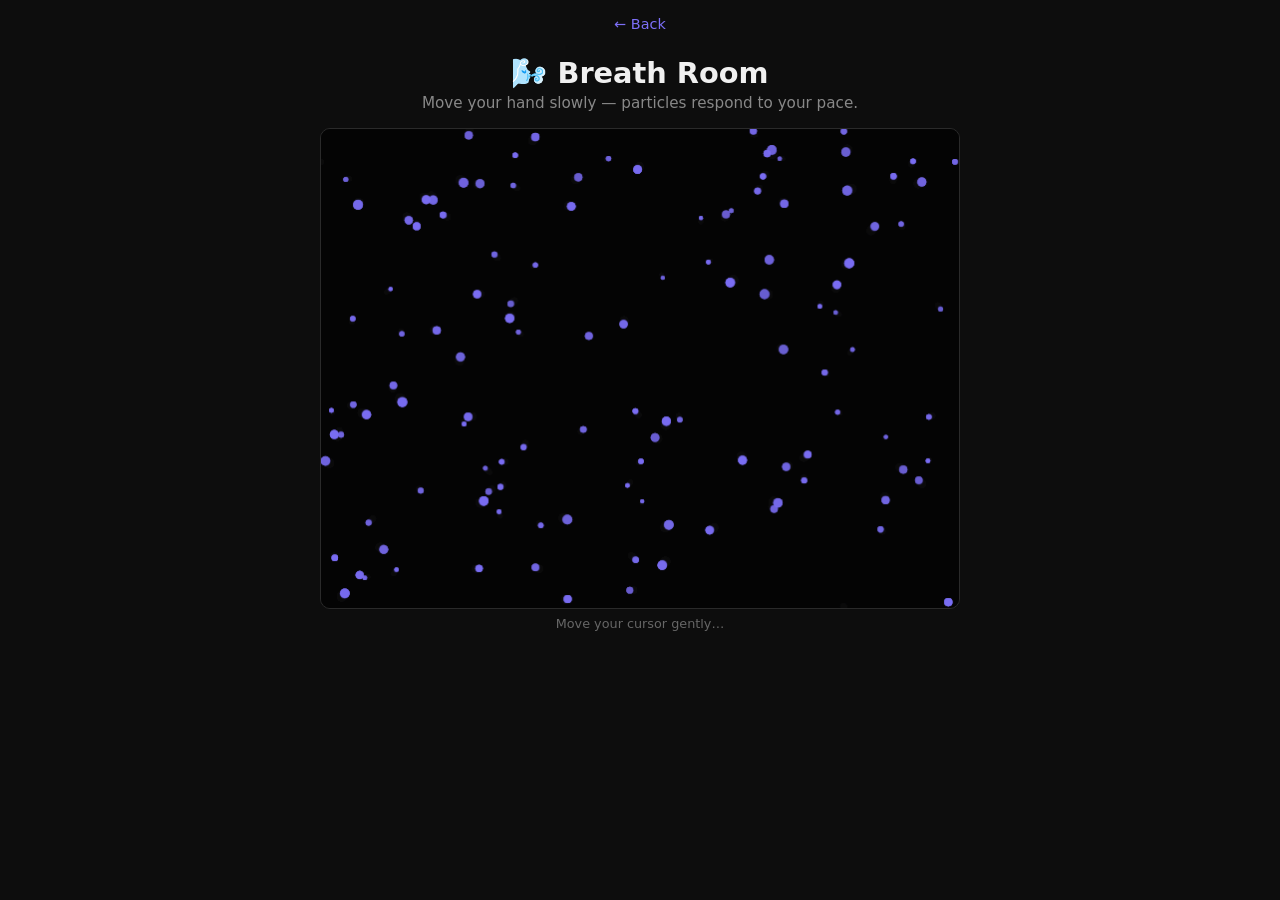
==== experiments/breath-room.html @ 1d00eb79 "Initial commit: full gesture-controlled-ui project scaffold" ====
<!DOCTYPE html>
<html lang="en">
<head>
  <meta charset="UTF-8" />
  <meta name="viewport" content="width=device-width, initial-scale=1.0" />
  <title>Breath Room · gesture-controlled-ui</title>
  <link rel="stylesheet" href="../assets/css/experiment.css" />
</head>
<body>
  <nav><a href="../index.html">← Back</a></nav>
  <h1>🌬️ Breath Room</h1>
  <p class="subtitle">Move your hand slowly — particles respond to your pace.</p>

  <div id="stage" style="height:480px">
    <canvas id="canvas" width="640" height="480"></canvas>
  </div>
  <p id="status">Move your cursor gently…</p>

  <script type="module">
    const canvas = document.getElementById('canvas');
    const ctx    = canvas.getContext('2d');

    const W = canvas.width, H = canvas.height;
    const PARTICLE_COUNT = 120;
    let mouseX = W/2, mouseY = H/2, speed = 0;

    const particles = Array.from({ length: PARTICLE_COUNT }, () => ({
      x: Math.random() * W,
      y: Math.random() * H,
      vx: (Math.random() - 0.5) * 0.4,
      vy: (Math.random() - 0.5) * 0.4,
      r: 2 + Math.random() * 3,
      alpha: 0.4 + Math.random() * 0.5
    }));

    canvas.addEventListener('pointermove', e => {
      const rect = canvas.getBoundingClientRect();
      const nx = e.clientX - rect.left;
      const ny = e.clientY - rect.top;
      const dx = nx - mouseX, dy = ny - mouseY;
      speed = Math.sqrt(dx*dx + dy*dy);
      mouseX = nx; mouseY = ny;
    });

    function draw() {
      ctx.fillStyle = 'rgba(13,13,13,0.15)';
      ctx.fillRect(0, 0, W, H);

      const influence = Math.min(speed * 0.05, 2);

      particles.forEach(p => {
        const dx = mouseX - p.x, dy = mouseY - p.y;
        const dist = Math.sqrt(dx*dx + dy*dy) || 1;
        p.vx += (dx / dist) * influence * 0.02;
        p.vy += (dy / dist) * influence * 0.02;
        p.vx *= 0.97; p.vy *= 0.97;
        p.x += p.vx; p.y += p.vy;
        if (p.x < 0) p.x = W; if (p.x > W) p.x = 0;
        if (p.y < 0) p.y = H; if (p.y > H) p.y = 0;

        ctx.beginPath();
        ctx.arc(p.x, p.y, p.r, 0, Math.PI * 2);
        ctx.fillStyle = `rgba(124,111,247,${p.alpha})`;
        ctx.fill();
      });

      speed *= 0.9;
      requestAnimationFrame(draw);
    }
    draw();
  </script>
</body>
</html>
---- assets/css/experiment.css ----
*, *::before, *::after { box-sizing: border-box; margin: 0; padding: 0; }

body {
  font-family: 'Segoe UI', system-ui, sans-serif;
  background: #0d0d0d;
  color: #f0f0f0;
  display: flex;
  flex-direction: column;
  align-items: center;
  min-height: 100vh;
}

nav a {
  display: inline-block;
  margin: 1rem;
  color: #7c6ff7;
  text-decoration: none;
  font-size: 0.9rem;
}

h1 { font-size: 1.8rem; margin: 0.5rem 0 0.25rem; }
p.subtitle { color: #888; font-size: 0.95rem; margin-bottom: 1rem; }

#stage {
  position: relative;
  width: 640px;
  max-width: 98vw;
}

#webcam, #canvas {
  position: absolute;
  top: 0; left: 0;
  width: 100%;
  height: auto;
  border-radius: 10px;
}

#webcam { opacity: 0; pointer-events: none; }

#canvas { border: 1px solid #2a2a2a; }

#status {
  margin-top: 8px;
  font-size: 0.8rem;
  color: #666;
  text-align: center;
}
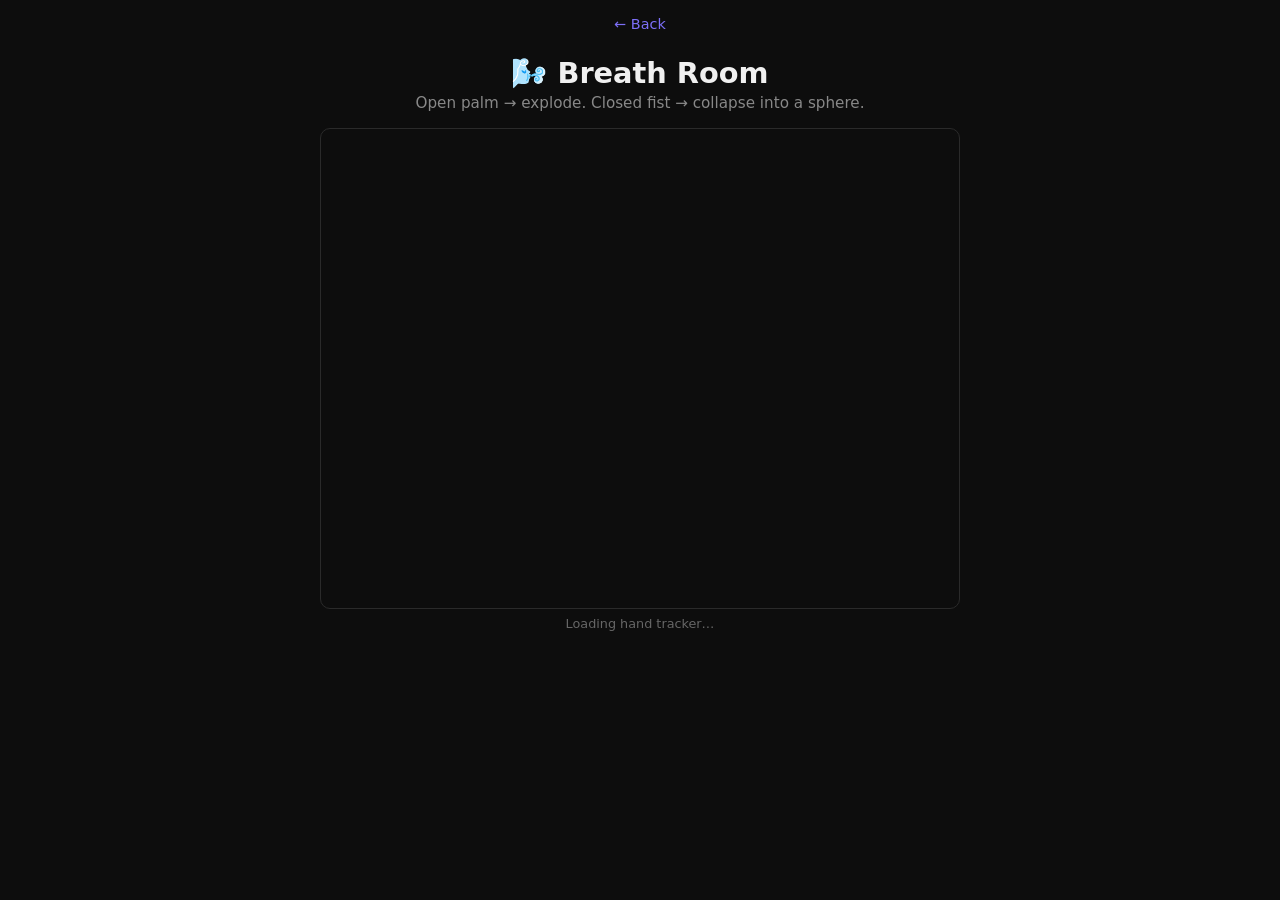
==== commit d21b352a: "feat: breath-room — open palm explodes particles, closed fist pulls them into a sphere" ====
--- a/experiments/breath-room.html
+++ b/experiments/breath-room.html
@@ -9,65 +9,170 @@
 <body>
   <nav><a href="../index.html">← Back</a></nav>
   <h1>🌬️ Breath Room</h1>
-  <p class="subtitle">Move your hand slowly — particles respond to your pace.</p>
+  <p class="subtitle">Open palm → explode. Closed fist → collapse into a sphere.</p>
 
-  <div id="stage" style="height:480px">
-    <canvas id="canvas" width="640" height="480"></canvas>
+  <div id="stage" style="height:480px; position:relative">
+    <video id="webcam" width="640" height="480" playsinline muted
+           style="position:absolute;opacity:0;pointer-events:none"></video>
+    <canvas id="canvas" width="640" height="480"
+            style="position:absolute;border-radius:10px;border:1px solid #2a2a2a"></canvas>
   </div>
-  <p id="status">Move your cursor gently…</p>
+  <p id="status">Loading hand tracker…</p>
 
   <script type="module">
+    import { startWebcam } from '../assets/js/webcam.js';
+    import { initHandTracker, detectHands, palmCenter } from '../assets/js/hand-tracker.js';
+
+    const video  = document.getElementById('webcam');
     const canvas = document.getElementById('canvas');
     const ctx    = canvas.getContext('2d');
+    const status = document.getElementById('status');
+    const W = canvas.width, H = canvas.height;
+    const COUNT = 180;
 
-    const W = canvas.width, H = canvas.height;
-    const PARTICLE_COUNT = 120;
-    let mouseX = W/2, mouseY = H/2, speed = 0;
+    // Sphere home position
+    const CX = W / 2, CY = H / 2;
 
-    const particles = Array.from({ length: PARTICLE_COUNT }, () => ({
-      x: Math.random() * W,
-      y: Math.random() * H,
-      vx: (Math.random() - 0.5) * 0.4,
-      vy: (Math.random() - 0.5) * 0.4,
-      r: 2 + Math.random() * 3,
-      alpha: 0.4 + Math.random() * 0.5
-    }));
-
-    canvas.addEventListener('pointermove', e => {
-      const rect = canvas.getBoundingClientRect();
-      const nx = e.clientX - rect.left;
-      const ny = e.clientY - rect.top;
-      const dx = nx - mouseX, dy = ny - mouseY;
-      speed = Math.sqrt(dx*dx + dy*dy);
-      mouseX = nx; mouseY = ny;
+    const particles = Array.from({ length: COUNT }, (_, i) => {
+      const angle = (i / COUNT) * Math.PI * 2;
+      const radius = 10 + Math.random() * 20;
+      return {
+        x: CX + Math.cos(angle) * radius,
+        y: CY + Math.sin(angle) * radius,
+        vx: 0, vy: 0,
+        r: 1.8 + Math.random() * 2.5,
+        alpha: 0.5 + Math.random() * 0.45,
+        // home coords for sphere pull
+        hx: CX + Math.cos(angle) * (30 + Math.random() * 50),
+        hy: CY + Math.sin(angle) * (30 + Math.random() * 50)
+      };
     });
 
-    function draw() {
-      ctx.fillStyle = 'rgba(13,13,13,0.15)';
-      ctx.fillRect(0, 0, W, H);
+    /**
+     * Openness score 0-1.
+     * Uses avg distance of fingertips (4,8,12,16,20) from palm base (0).
+     * Open hand ≈ high distance → score near 1.
+     * Closed fist ≈ low distance → score near 0.
+     */
+    function handOpenness(landmarks, w, h) {
+      if (!landmarks.length) return null;
+      const base = landmarks[0];
+      const tips = [4, 8, 12, 16, 20];
+      const avg = tips.reduce((sum, id) => {
+        const dx = (landmarks[id].x - base.x) * w;
+        const dy = (landmarks[id].y - base.y) * h;
+        return sum + Math.sqrt(dx * dx + dy * dy);
+      }, 0) / tips.length;
+      // ~180px = fully open, ~50px = fist
+      return Math.min(Math.max((avg - 50) / 130, 0), 1);
+    }
 
-      const influence = Math.min(speed * 0.05, 2);
+    let palmX = CX, palmY = CY;
+    let openness = 0.5; // default neutral
 
-      particles.forEach(p => {
-        const dx = mouseX - p.x, dy = mouseY - p.y;
-        const dist = Math.sqrt(dx*dx + dy*dy) || 1;
-        p.vx += (dx / dist) * influence * 0.02;
-        p.vy += (dy / dist) * influence * 0.02;
-        p.vx *= 0.97; p.vy *= 0.97;
-        p.x += p.vx; p.y += p.vy;
-        if (p.x < 0) p.x = W; if (p.x > W) p.x = 0;
-        if (p.y < 0) p.y = H; if (p.y > H) p.y = 0;
+    async function main() {
+      await startWebcam(video);
+      await initHandTracker();
+      status.textContent = '✋ Open palm to scatter · make a fist to pull back';
 
-        ctx.beginPath();
-        ctx.arc(p.x, p.y, p.r, 0, Math.PI * 2);
-        ctx.fillStyle = `rgba(124,111,247,${p.alpha})`;
-        ctx.fill();
+      function loop() {
+        const landmarks = detectHands(video);
+        const palm = palmCenter(landmarks, W, H);
+
+        if (palm) {
+          palmX = W - palm.x; // mirror
+          palmY = palm.y;
+          const o = handOpenness(landmarks, W, H);
+          if (o !== null) openness = openness * 0.85 + o * 0.15; // smooth
+        }
+
+        ctx.fillStyle = 'rgba(13,13,13,0.18)';
+        ctx.fillRect(0, 0, W, H);
+
+        particles.forEach(p => {
+          if (openness > 0.55) {
+            // OPEN — explode outward from palm
+            const dx = p.x - palmX, dy = p.y - palmY;
+            const dist = Math.sqrt(dx * dx + dy * dy) || 1;
+            const force = (openness - 0.55) * 3.5;
+            p.vx += (dx / dist) * force;
+            p.vy += (dy / dist) * force;
+          } else {
+            // CLOSED — pull toward home sphere position
+            const dx = p.hx - p.x, dy = p.hy - p.y;
+            const force = (0.55 - openness) * 4.5;
+            p.vx += dx * 0.015 * force;
+            p.vy += dy * 0.015 * force;
+          }
+
+          p.vx *= 0.93;
+          p.vy *= 0.93;
+          p.x += p.vx;
+          p.y += p.vy;
+
+          // Wrap edges
+          if (p.x < 0) p.x = W; if (p.x > W) p.x = 0;
+          if (p.y < 0) p.y = H; if (p.y > H) p.y = 0;
+
+          // Color shifts with openness
+          const hue = openness > 0.55
+            ? `200, 90%, 65%`   // cool blue-cyan when open
+            : `270, 80%, 65%`;  // purple when closed
+          ctx.beginPath();
+          ctx.arc(p.x, p.y, p.r, 0, Math.PI * 2);
+          ctx.fillStyle = `hsla(${hue}, ${p.alpha})`;
+          ctx.fill();
+        });
+
+        // Draw openness indicator
+        ctx.font = '13px monospace';
+        ctx.fillStyle = '#555';
+        ctx.fillText(openness > 0.55 ? '🤚 open' : '✊ closed', 12, H - 14);
+
+        requestAnimationFrame(loop);
+      }
+      loop();
+    }
+
+    // Mouse fallback: click to toggle open/closed, move to reposition
+    main().catch(err => {
+      status.textContent = '⚠ ' + err.message + ' — click to toggle open/closed, move to reposition';
+      let toggled = false;
+      canvas.addEventListener('click', () => {
+        toggled = !toggled;
+        openness = toggled ? 1 : 0;
       });
-
-      speed *= 0.9;
-      requestAnimationFrame(draw);
-    }
-    draw();
+      canvas.addEventListener('pointermove', e => {
+        const r = canvas.getBoundingClientRect();
+        palmX = e.clientX - r.left;
+        palmY = e.clientY - r.top;
+      });
+      (function loop() {
+        ctx.fillStyle = 'rgba(13,13,13,0.18)';
+        ctx.fillRect(0, 0, W, H);
+        particles.forEach(p => {
+          if (openness > 0.55) {
+            const dx = p.x - palmX, dy = p.y - palmY;
+            const dist = Math.sqrt(dx*dx+dy*dy)||1;
+            p.vx += (dx/dist)*(openness-0.55)*3.5;
+            p.vy += (dy/dist)*(openness-0.55)*3.5;
+          } else {
+            p.vx += (p.hx - p.x)*0.015*(0.55-openness)*4.5;
+            p.vy += (p.hy - p.y)*0.015*(0.55-openness)*4.5;
+          }
+          p.vx *= 0.93; p.vy *= 0.93;
+          p.x += p.vx; p.y += p.vy;
+          if(p.x<0)p.x=W; if(p.x>W)p.x=0;
+          if(p.y<0)p.y=H; if(p.y>H)p.y=0;
+          const hue = openness > 0.55 ? '200,90%,65%' : '270,80%,65%';
+          ctx.beginPath(); ctx.arc(p.x,p.y,p.r,0,Math.PI*2);
+          ctx.fillStyle = `hsla(${hue},${p.alpha})`; ctx.fill();
+        });
+        ctx.font='13px monospace'; ctx.fillStyle='#555';
+        ctx.fillText(openness>0.55?'🤚 open':'✊ closed',12,H-14);
+        requestAnimationFrame(loop);
+      })();
+    });
   </script>
 </body>
 </html>
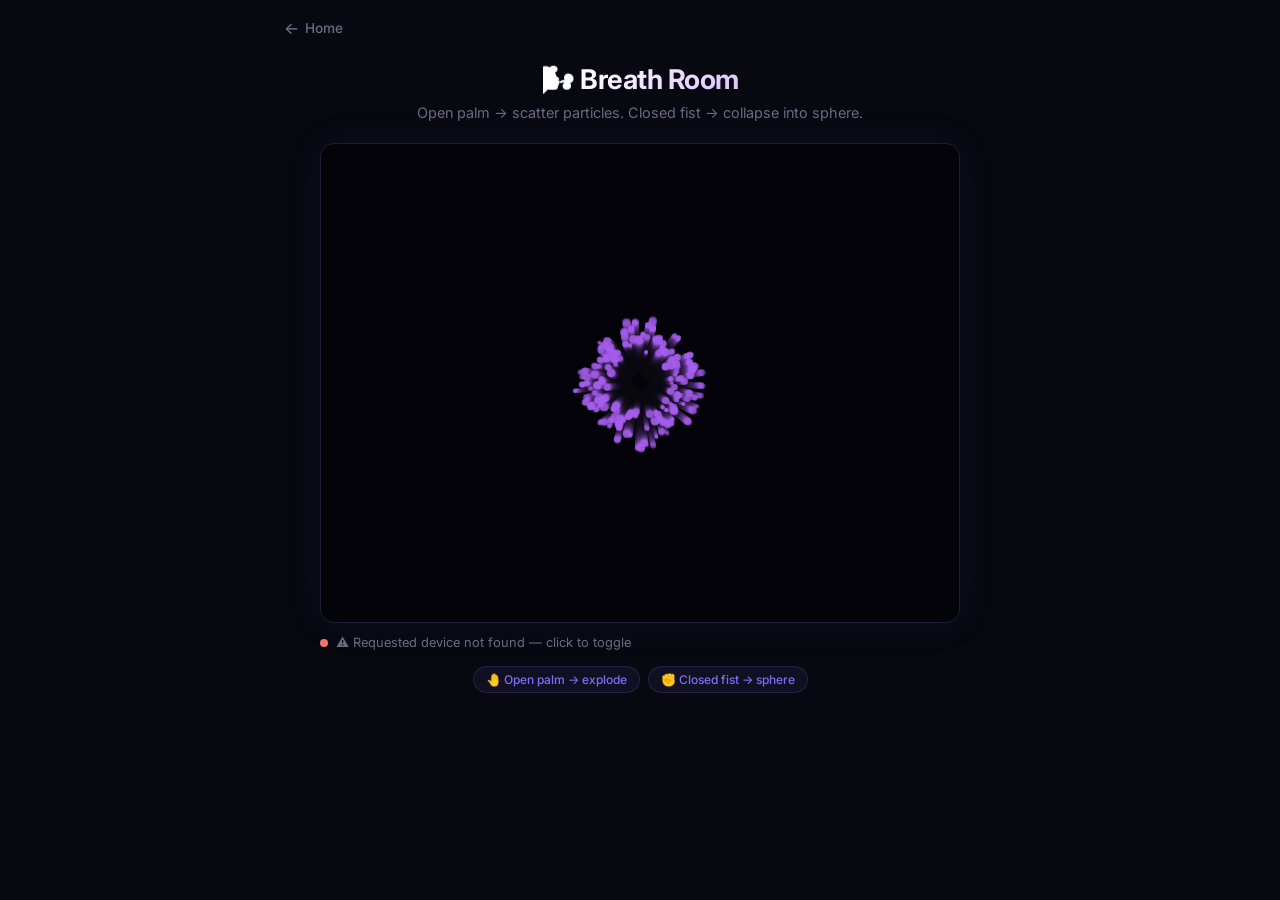
==== commit 4dabf038: "fix+redesign: add hand-tracker.js, wire MediaPipe on all experiments, full UI overhaul" ====
--- a/experiments/breath-room.html
+++ b/experiments/breath-room.html
@@ -4,174 +4,97 @@
   <meta charset="UTF-8" />
   <meta name="viewport" content="width=device-width, initial-scale=1.0" />
   <title>Breath Room · gesture-controlled-ui</title>
+  <link rel="preconnect" href="https://fonts.googleapis.com">
+  <link href="https://fonts.googleapis.com/css2?family=Inter:wght@400;500;600;700&display=swap" rel="stylesheet">
   <link rel="stylesheet" href="../assets/css/experiment.css" />
 </head>
 <body>
-  <nav><a href="../index.html">← Back</a></nav>
-  <h1>🌬️ Breath Room</h1>
-  <p class="subtitle">Open palm → explode. Closed fist → collapse into a sphere.</p>
+  <nav><a href="../index.html">Home</a></nav>
+  <div class="exp-header">
+    <h1>🌬️ Breath Room</h1>
+    <p>Open palm → scatter particles. Closed fist → collapse into sphere.</p>
+  </div>
 
-  <div id="stage" style="height:480px; position:relative">
-    <video id="webcam" width="640" height="480" playsinline muted
-           style="position:absolute;opacity:0;pointer-events:none"></video>
-    <canvas id="canvas" width="640" height="480"
-            style="position:absolute;border-radius:10px;border:1px solid #2a2a2a"></canvas>
+  <div id="stage">
+    <video id="webcam" playsinline muted></video>
+    <canvas id="canvas" class="layer"></canvas>
   </div>
-  <p id="status">Loading hand tracker…</p>
+
+  <div id="status-bar">
+    <div class="status-dot loading" id="dot"></div>
+    <span id="status">Loading MediaPipe…</span>
+  </div>
+
+  <div class="hints">
+    <span class="hint">🤚 Open palm → explode</span>
+    <span class="hint">✊ Closed fist → sphere</span>
+  </div>
 
   <script type="module">
     import { startWebcam } from '../assets/js/webcam.js';
-    import { initHandTracker, detectHands, palmCenter } from '../assets/js/hand-tracker.js';
+    import { initHandTracker, detectHands, palmCenter, handOpenness } from '../assets/js/hand-tracker.js';
 
     const video  = document.getElementById('webcam');
     const canvas = document.getElementById('canvas');
-    const ctx    = canvas.getContext('2d');
+    const dot    = document.getElementById('dot');
     const status = document.getElementById('status');
-    const W = canvas.width, H = canvas.height;
-    const COUNT = 180;
+    const stage  = document.getElementById('stage');
+    const W = stage.offsetWidth || 640, H = stage.offsetHeight || 480;
+    canvas.width = W; canvas.height = H;
+    video.width = W; video.height = H;
+    const ctx = canvas.getContext('2d');
+    const COUNT = 180, CX = W/2, CY = H/2;
 
-    // Sphere home position
-    const CX = W / 2, CY = H / 2;
-
-    const particles = Array.from({ length: COUNT }, (_, i) => {
-      const angle = (i / COUNT) * Math.PI * 2;
-      const radius = 10 + Math.random() * 20;
-      return {
-        x: CX + Math.cos(angle) * radius,
-        y: CY + Math.sin(angle) * radius,
-        vx: 0, vy: 0,
-        r: 1.8 + Math.random() * 2.5,
-        alpha: 0.5 + Math.random() * 0.45,
-        // home coords for sphere pull
-        hx: CX + Math.cos(angle) * (30 + Math.random() * 50),
-        hy: CY + Math.sin(angle) * (30 + Math.random() * 50)
-      };
+    const particles = Array.from({length:COUNT},(_,i)=>{
+      const a=(i/COUNT)*Math.PI*2, rad=10+Math.random()*20;
+      return { x:CX+Math.cos(a)*rad, y:CY+Math.sin(a)*rad, vx:0, vy:0,
+               r:1.8+Math.random()*2.5, alpha:0.5+Math.random()*0.45,
+               hx:CX+Math.cos(a)*(30+Math.random()*50), hy:CY+Math.sin(a)*(30+Math.random()*50) };
     });
 
-    /**
-     * Openness score 0-1.
-     * Uses avg distance of fingertips (4,8,12,16,20) from palm base (0).
-     * Open hand ≈ high distance → score near 1.
-     * Closed fist ≈ low distance → score near 0.
-     */
-    function handOpenness(landmarks, w, h) {
-      if (!landmarks.length) return null;
-      const base = landmarks[0];
-      const tips = [4, 8, 12, 16, 20];
-      const avg = tips.reduce((sum, id) => {
-        const dx = (landmarks[id].x - base.x) * w;
-        const dy = (landmarks[id].y - base.y) * h;
-        return sum + Math.sqrt(dx * dx + dy * dy);
-      }, 0) / tips.length;
-      // ~180px = fully open, ~50px = fist
-      return Math.min(Math.max((avg - 50) / 130, 0), 1);
+    let palmX=CX, palmY=CY, openness=0.5;
+    function setStatus(msg,state){status.textContent=msg;dot.className='status-dot '+state;}
+
+    function runParticles() {
+      ctx.fillStyle='rgba(8,8,16,0.18)'; ctx.fillRect(0,0,W,H);
+      particles.forEach(p=>{
+        if(openness>0.55){
+          const dx=p.x-palmX,dy=p.y-palmY,dist=Math.sqrt(dx*dx+dy*dy)||1,force=(openness-0.55)*3.5;
+          p.vx+=(dx/dist)*force; p.vy+=(dy/dist)*force;
+        } else {
+          const force=(0.55-openness)*4.5;
+          p.vx+=(p.hx-p.x)*0.015*force; p.vy+=(p.hy-p.y)*0.015*force;
+        }
+        p.vx*=0.93; p.vy*=0.93; p.x+=p.vx; p.y+=p.vy;
+        if(p.x<0)p.x=W; if(p.x>W)p.x=0; if(p.y<0)p.y=H; if(p.y>H)p.y=0;
+        const hue=openness>0.55?'200,90%,65%':'270,80%,65%';
+        ctx.beginPath(); ctx.arc(p.x,p.y,p.r,0,Math.PI*2);
+        ctx.fillStyle=`hsla(${hue},${p.alpha})`; ctx.fill();
+      });
     }
 
-    let palmX = CX, palmY = CY;
-    let openness = 0.5; // default neutral
-
     async function main() {
+      setStatus('Requesting webcam…','loading');
       await startWebcam(video);
+      setStatus('Loading hand model…','loading');
       await initHandTracker();
-      status.textContent = '✋ Open palm to scatter · make a fist to pull back';
-
-      function loop() {
-        const landmarks = detectHands(video);
-        const palm = palmCenter(landmarks, W, H);
-
-        if (palm) {
-          palmX = W - palm.x; // mirror
-          palmY = palm.y;
-          const o = handOpenness(landmarks, W, H);
-          if (o !== null) openness = openness * 0.85 + o * 0.15; // smooth
-        }
-
-        ctx.fillStyle = 'rgba(13,13,13,0.18)';
-        ctx.fillRect(0, 0, W, H);
-
-        particles.forEach(p => {
-          if (openness > 0.55) {
-            // OPEN — explode outward from palm
-            const dx = p.x - palmX, dy = p.y - palmY;
-            const dist = Math.sqrt(dx * dx + dy * dy) || 1;
-            const force = (openness - 0.55) * 3.5;
-            p.vx += (dx / dist) * force;
-            p.vy += (dy / dist) * force;
-          } else {
-            // CLOSED — pull toward home sphere position
-            const dx = p.hx - p.x, dy = p.hy - p.y;
-            const force = (0.55 - openness) * 4.5;
-            p.vx += dx * 0.015 * force;
-            p.vy += dy * 0.015 * force;
-          }
-
-          p.vx *= 0.93;
-          p.vy *= 0.93;
-          p.x += p.vx;
-          p.y += p.vy;
-
-          // Wrap edges
-          if (p.x < 0) p.x = W; if (p.x > W) p.x = 0;
-          if (p.y < 0) p.y = H; if (p.y > H) p.y = 0;
-
-          // Color shifts with openness
-          const hue = openness > 0.55
-            ? `200, 90%, 65%`   // cool blue-cyan when open
-            : `270, 80%, 65%`;  // purple when closed
-          ctx.beginPath();
-          ctx.arc(p.x, p.y, p.r, 0, Math.PI * 2);
-          ctx.fillStyle = `hsla(${hue}, ${p.alpha})`;
-          ctx.fill();
-        });
-
-        // Draw openness indicator
-        ctx.font = '13px monospace';
-        ctx.fillStyle = '#555';
-        ctx.fillText(openness > 0.55 ? '🤚 open' : '✊ closed', 12, H - 14);
-
+      setStatus('Ready — show your hand!','ready');
+      function loop(){
+        const lm=detectHands(video);
+        const palm=palmCenter(lm,W,H);
+        if(palm){ palmX=W-palm.x; palmY=palm.y; const o=handOpenness(lm,W,H); if(o!==null) openness=openness*0.85+o*0.15; }
+        runParticles();
         requestAnimationFrame(loop);
       }
       loop();
     }
 
-    // Mouse fallback: click to toggle open/closed, move to reposition
-    main().catch(err => {
-      status.textContent = '⚠ ' + err.message + ' — click to toggle open/closed, move to reposition';
-      let toggled = false;
-      canvas.addEventListener('click', () => {
-        toggled = !toggled;
-        openness = toggled ? 1 : 0;
-      });
-      canvas.addEventListener('pointermove', e => {
-        const r = canvas.getBoundingClientRect();
-        palmX = e.clientX - r.left;
-        palmY = e.clientY - r.top;
-      });
-      (function loop() {
-        ctx.fillStyle = 'rgba(13,13,13,0.18)';
-        ctx.fillRect(0, 0, W, H);
-        particles.forEach(p => {
-          if (openness > 0.55) {
-            const dx = p.x - palmX, dy = p.y - palmY;
-            const dist = Math.sqrt(dx*dx+dy*dy)||1;
-            p.vx += (dx/dist)*(openness-0.55)*3.5;
-            p.vy += (dy/dist)*(openness-0.55)*3.5;
-          } else {
-            p.vx += (p.hx - p.x)*0.015*(0.55-openness)*4.5;
-            p.vy += (p.hy - p.y)*0.015*(0.55-openness)*4.5;
-          }
-          p.vx *= 0.93; p.vy *= 0.93;
-          p.x += p.vx; p.y += p.vy;
-          if(p.x<0)p.x=W; if(p.x>W)p.x=0;
-          if(p.y<0)p.y=H; if(p.y>H)p.y=0;
-          const hue = openness > 0.55 ? '200,90%,65%' : '270,80%,65%';
-          ctx.beginPath(); ctx.arc(p.x,p.y,p.r,0,Math.PI*2);
-          ctx.fillStyle = `hsla(${hue},${p.alpha})`; ctx.fill();
-        });
-        ctx.font='13px monospace'; ctx.fillStyle='#555';
-        ctx.fillText(openness>0.55?'🤚 open':'✊ closed',12,H-14);
-        requestAnimationFrame(loop);
-      })();
+    main().catch(err=>{
+      setStatus('⚠️ '+err.message+' — click to toggle','error');
+      let tog=false;
+      canvas.addEventListener('click',()=>{ tog=!tog; openness=tog?1:0; });
+      canvas.addEventListener('pointermove',e=>{ const r=canvas.getBoundingClientRect(); palmX=e.clientX-r.left; palmY=e.clientY-r.top; });
+      (function loop(){ runParticles(); requestAnimationFrame(loop); })();
     });
   </script>
 </body>
--- a/assets/css/experiment.css
+++ b/assets/css/experiment.css
@@ -1,47 +1,152 @@
+/* === Reset & Tokens === */
 *, *::before, *::after { box-sizing: border-box; margin: 0; padding: 0; }
 
+:root {
+  --bg: #080810;
+  --surface: #0f0f1a;
+  --border: #1e1e35;
+  --accent: #7c6ff7;
+  --accent2: #b06ef5;
+  --text: #e8e8f0;
+  --muted: #6b6b85;
+  --radius: 14px;
+}
+
+html, body {
+  height: 100%;
+  font-family: 'Inter', 'Segoe UI', system-ui, sans-serif;
+  background: var(--bg);
+  color: var(--text);
+}
+
 body {
-  font-family: 'Segoe UI', system-ui, sans-serif;
-  background: #0d0d0d;
-  color: #f0f0f0;
   display: flex;
   flex-direction: column;
   align-items: center;
   min-height: 100vh;
+  padding-bottom: 3rem;
+}
+
+/* === Nav === */
+nav {
+  width: 100%;
+  max-width: 760px;
+  padding: 1.1rem 1.5rem;
+  display: flex;
+  align-items: center;
+  gap: 0.6rem;
 }
 
 nav a {
-  display: inline-block;
-  margin: 1rem;
-  color: #7c6ff7;
+  display: inline-flex;
+  align-items: center;
+  gap: 0.35rem;
+  color: var(--muted);
   text-decoration: none;
-  font-size: 0.9rem;
+  font-size: 0.85rem;
+  font-weight: 500;
+  transition: color 0.18s;
+}
+nav a:hover { color: var(--accent); }
+
+nav a::before { content: '\2190'; font-size: 1rem; }
+
+/* === Header === */
+.exp-header {
+  text-align: center;
+  padding: 0.5rem 1rem 1.25rem;
+  width: 100%;
+  max-width: 760px;
 }
 
-h1 { font-size: 1.8rem; margin: 0.5rem 0 0.25rem; }
-p.subtitle { color: #888; font-size: 0.95rem; margin-bottom: 1rem; }
+.exp-header h1 {
+  font-size: 1.7rem;
+  font-weight: 700;
+  letter-spacing: -0.5px;
+  background: linear-gradient(135deg, #fff 40%, var(--accent2) 100%);
+  -webkit-background-clip: text;
+  -webkit-text-fill-color: transparent;
+  background-clip: text;
+}
 
+.exp-header p {
+  color: var(--muted);
+  font-size: 0.9rem;
+  margin-top: 0.35rem;
+  line-height: 1.5;
+}
+
+/* === Stage === */
 #stage {
   position: relative;
   width: 640px;
-  max-width: 98vw;
+  max-width: calc(100vw - 2rem);
+  aspect-ratio: 4/3;
+  border-radius: var(--radius);
+  overflow: hidden;
+  border: 1px solid var(--border);
+  box-shadow: 0 0 40px rgba(124,111,247,0.08);
+  background: #0a0a14;
 }
 
-#webcam, #canvas {
+#stage video,
+#stage canvas,
+#stage .layer {
   position: absolute;
   top: 0; left: 0;
-  width: 100%;
-  height: auto;
-  border-radius: 10px;
+  width: 100%; height: 100%;
+  border-radius: var(--radius);
 }
 
 #webcam { opacity: 0; pointer-events: none; }
 
-#canvas { border: 1px solid #2a2a2a; }
+/* === Status bar === */
+#status-bar {
+  margin-top: 0.75rem;
+  width: 640px;
+  max-width: calc(100vw - 2rem);
+  display: flex;
+  align-items: center;
+  gap: 0.5rem;
+  font-size: 0.8rem;
+  color: var(--muted);
+}
 
-#status {
-  margin-top: 8px;
-  font-size: 0.8rem;
-  color: #666;
-  text-align: center;
+.status-dot {
+  width: 8px; height: 8px;
+  border-radius: 50%;
+  background: var(--muted);
+  flex-shrink: 0;
+  transition: background 0.3s;
 }
+.status-dot.ready { background: #4ade80; box-shadow: 0 0 8px #4ade8088; }
+.status-dot.error { background: #f87171; }
+.status-dot.loading { background: var(--accent); animation: pulse 1s infinite; }
+
+@keyframes pulse {
+  0%, 100% { opacity: 1; } 50% { opacity: 0.35; }
+}
+
+/* === Hint chips === */
+.hints {
+  margin-top: 1rem;
+  display: flex;
+  flex-wrap: wrap;
+  gap: 0.5rem;
+  justify-content: center;
+  width: 640px;
+  max-width: calc(100vw - 2rem);
+}
+
+.hint {
+  display: inline-flex;
+  align-items: center;
+  gap: 0.3rem;
+  font-size: 0.75rem;
+  font-weight: 500;
+  color: var(--accent);
+  background: rgba(124,111,247,0.08);
+  border: 1px solid rgba(124,111,247,0.18);
+  border-radius: 100px;
+  padding: 0.3rem 0.75rem;
+}
